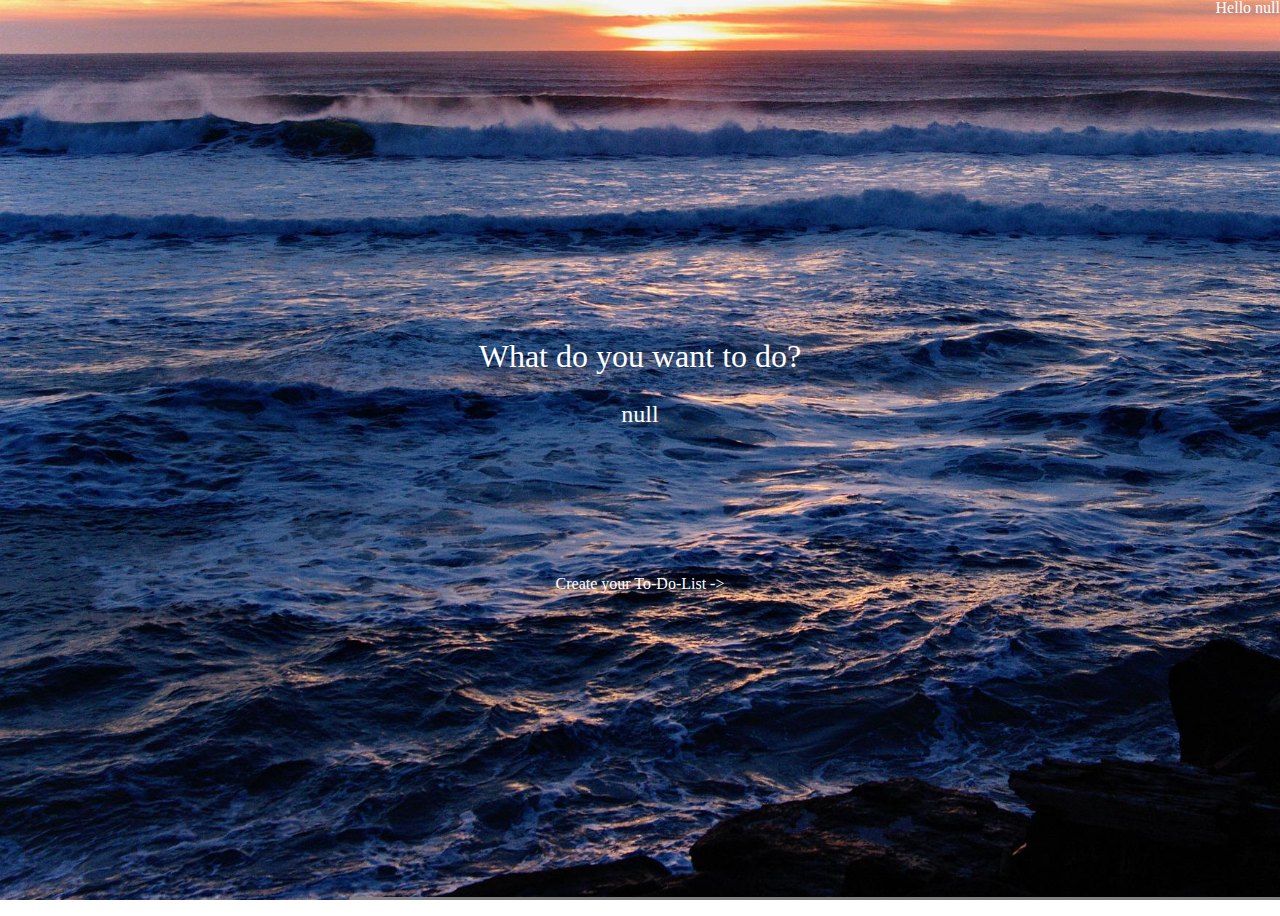
==== index.html @ 7f5086d9 "create Main Page" ====
<!DOCTYPE html>
<html lang="en">
    <head>
        <link rel="stylesheet" href="index.css" />
        <meta charset="UTF-8" />
        <meta http-equiv="X-UA-Compatible" content="IE=edge" />
        <meta name="viewport" content="width=device-width, initial-scale=1.0" />
        <title>Document</title>
    </head>
    <body>
        <div class="container">
            <header class="header">
                <div class="icon__container">
                    <h3 class="user hidden"></h3>
                </div>
            </header>
            <div class="main__text__container">
                <h1 class="main__text">
                    What do you want to do?
                    <h2 class="user__name hidden"></h2>
                </h1>
                <input class="user__name__input" type="text" placeholder="Enter your name" />
                <a class="to__do__link" href="">
                    <h1>Create your To-Do-List -></h1>
                </a>
            </div>
        </div>
        <script src="index.js"></script>
    </body>
</html>
---- index.css ----
@import './reset.css';

.container {
    width: 100vw;
    height: 100vh;
    background-size: cover;
}

.header {
    display: flex;
    justify-content: right;
}

.main__text__container {
    width: 100%;
    height: 100%;
    display: flex;
    flex-direction: column;
    align-items: center;
    justify-content: center;
}

.main__text {
    font-size: 32px;
    color: white;
    margin-bottom: 30px;
}

.user {
    color: white;
}

.user__name {
    font-size: 24px;
    color: white;
    margin-bottom: 150px;
}

.user__name__input {
    width: 300px;
    height: 40px;
    border: none;
    border-radius: 10px;
    color: white;
}

.to__do__link {
    color: white;
    text-decoration: none;
}

.to__do__link:active {
    text-decoration: none;
}

.to__do__link h1 {
    color: white;
}

.hidden {
    display: none;
}
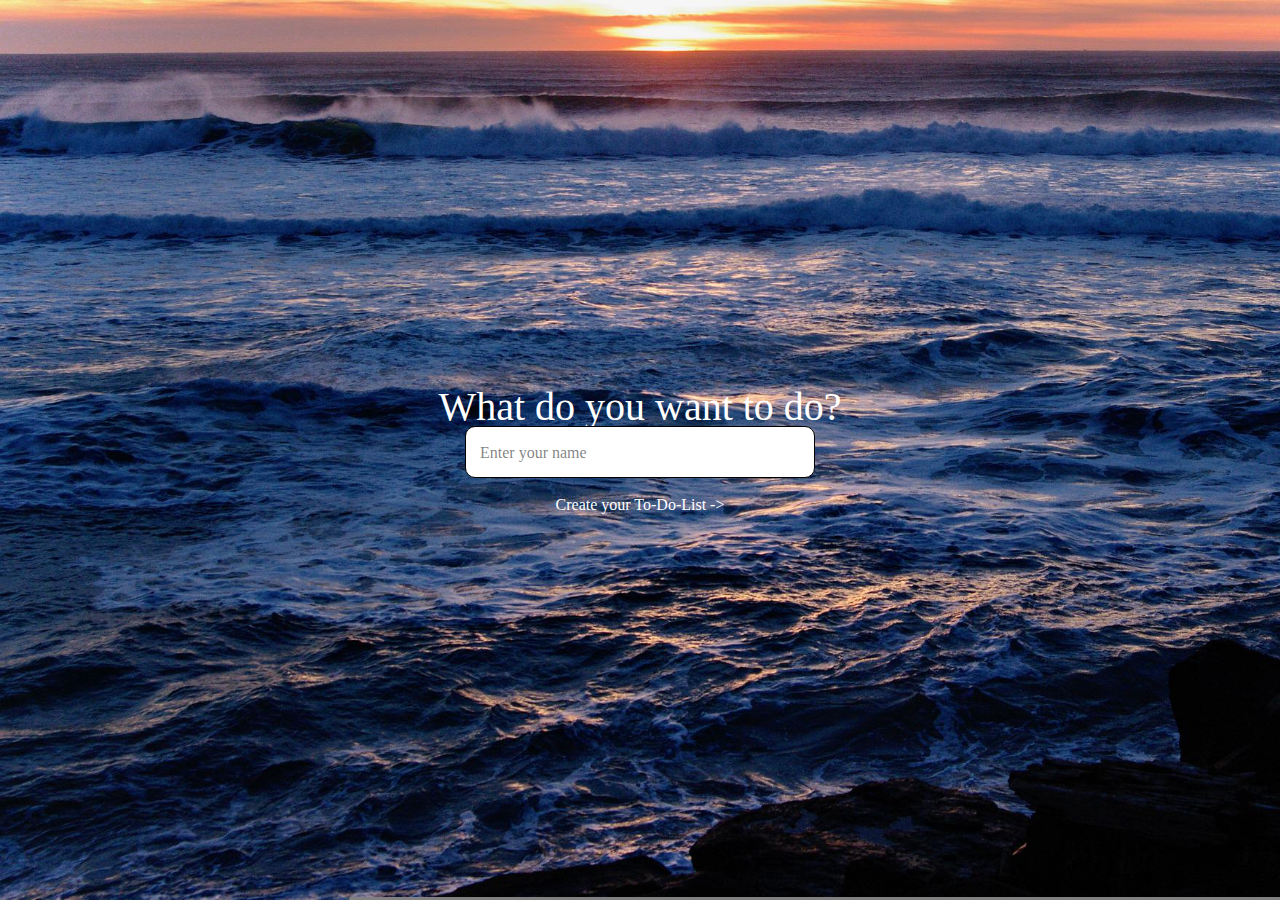
==== commit 3a4dea5b: "create folder page" ====
--- a/index.html
+++ b/index.html
@@ -11,7 +11,7 @@
         <div class="container">
             <header class="header">
                 <div class="icon__container">
-                    <h3 class="user hidden"></h3>
+                    <h3 class="user"></h3>
                 </div>
             </header>
             <div class="main__text__container">
@@ -19,12 +19,21 @@
                     What do you want to do?
                     <h2 class="user__name hidden"></h2>
                 </h1>
-                <input class="user__name__input" type="text" placeholder="Enter your name" />
-                <a class="to__do__link" href="">
+                <div class="input__container">
+                    <input id="name" class="user__name__input" type="text" />
+                    <label for="name" class="label">Enter your name</label>
+                    <div class="under__line hidden"></div>
+                </div>
+
+                <h1 class="clock hidden"></h1>
+                <a class="to__do__link" href="./to-do-folder.html">
                     <h1>Create your To-Do-List -></h1>
                 </a>
             </div>
         </div>
-        <script src="index.js"></script>
+        <script src="./javascript/background.js"></script>
+        <script src="./javascript/index.js"></script>
+        <script src="./javascript/clock.js"></script>
+        <script src="./javascript/weather.js"></script>
     </body>
 </html>
--- a/index.css
+++ b/index.css
@@ -21,7 +21,7 @@
 }
 
 .main__text {
-    font-size: 32px;
+    font-size: 40px;
     color: white;
     margin-bottom: 30px;
 }
@@ -31,17 +31,57 @@
 }
 
 .user__name {
-    font-size: 24px;
+    font-size: 32px;
     color: white;
-    margin-bottom: 150px;
+    margin-bottom: 50px;
+}
+
+.input__container {
+    position: relative;
+    display: flex;
+    justify-content: left;
+    align-items: center;
+    width: 350px;
+    height: 40px;
 }
 
 .user__name__input {
-    width: 300px;
-    height: 40px;
-    border: none;
+    width: 100%;
+    height: 100%;
+    padding: 10px 0 0 15px;
+    border: 1px solid black;
     border-radius: 10px;
+    margin-bottom: 50px;
+}
+
+.label {
+    position: absolute;
+    height: 100%;
+    color: rgba(0, 0, 0, 0.5);
+    padding: 0 0 25px 15px;
+}
+
+.user__name__input:focus ~ .label {
+    font-size: 12px;
+    padding: 0 0 40px 15px;
+    transition: all 0.2s linear;
+}
+
+.under__line {
+    position: absolute;
+    left: 5.5px;
+    top: 17.7px;
+    width: 97%;
+    height: 2.2px;
+    border-radius: 20px;
+    background-color: orange;
+    transition: all 0.2s ease-in-out;
+}
+
+.clock {
     color: white;
+    font-size: 50px;
+    margin-bottom: 30px;
 }
 
 .to__do__link {
@@ -57,6 +97,11 @@
     color: white;
 }
 
+.to__do__link h1:hover {
+    color: black;
+    transition: color 0.4s linear;
+}
+
 .hidden {
     display: none;
 }
